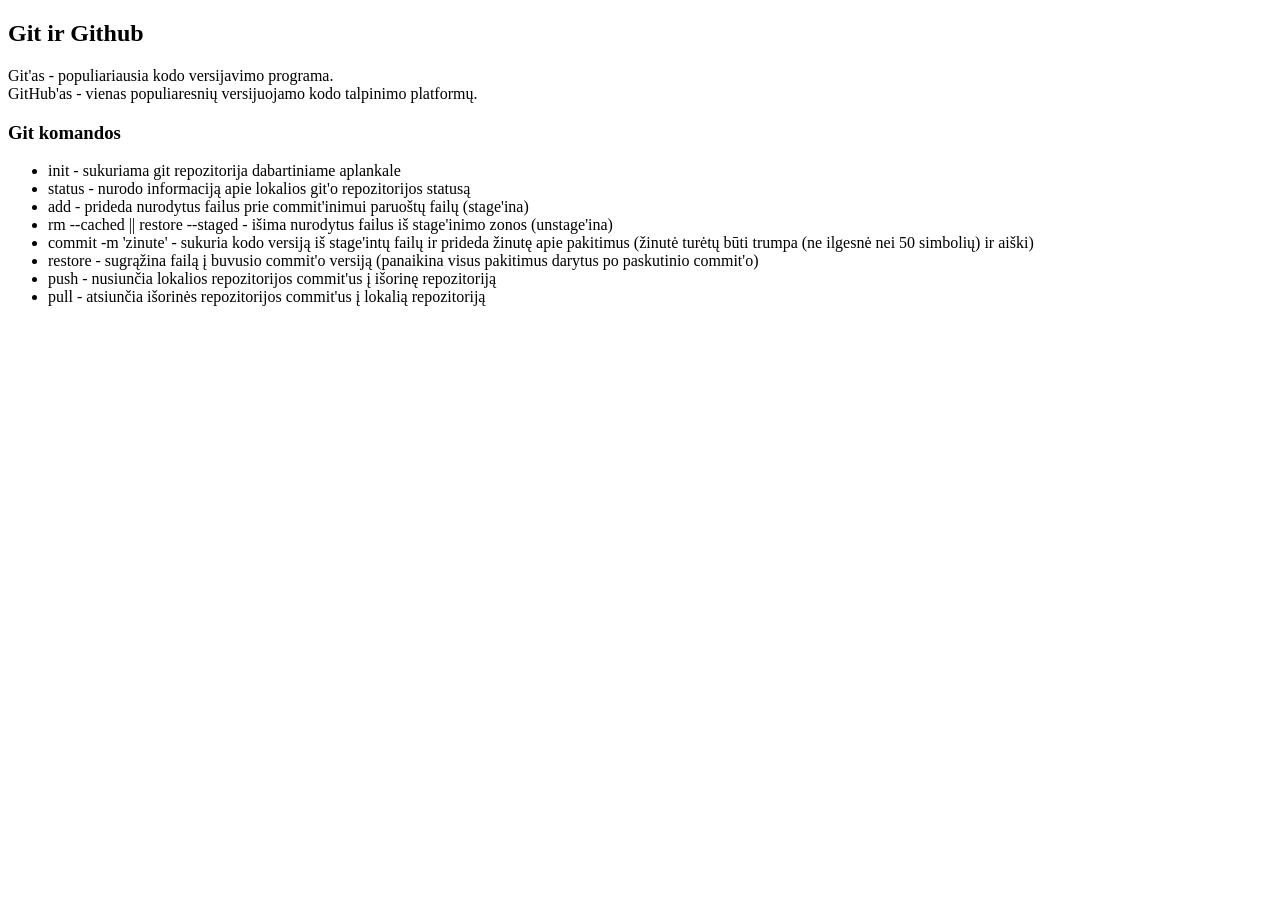
==== 44 paskaita - 07.01 - Git ir Github/index.html @ 32126264 "zinute" ====
<!DOCTYPE html>
<html lang="en">
<head>
  <meta charset="UTF-8">
  <meta name="viewport" content="width=device-width, initial-scale=1.0">
  <title>44 paskaita - Git ir Github</title>
</head>
<body>
  <header></header>
  <main>
    <section>
      <h1>Git ir Github</h1>
      <p>
        Git'as - populiariausia kodo versijavimo programa.<br>
        GitHub'as - vienas populiaresnių versijuojamo kodo talpinimo platformų.
      </p>
      <h3>Git komandos</h3>
      <ul>
        <li>init - sukuriama git repozitorija dabartiniame aplankale</li>
        <li>status - nurodo informaciją apie lokalios git'o repozitorijos statusą</li>
        <li>add - prideda nurodytus failus prie commit'inimui paruoštų failų (stage'ina)</li>
        <li>rm --cached || restore --staged - išima nurodytus failus iš stage'inimo zonos (unstage'ina)</li>
        <li>commit -m 'zinute' - sukuria kodo versiją iš stage'intų failų ir prideda žinutę apie pakitimus (žinutė turėtų būti trumpa (ne ilgesnė nei 50 simbolių) ir aiški)</li>
        <li>restore - sugrąžina failą į buvusio commit'o versiją (panaikina visus pakitimus darytus po paskutinio commit'o)</li>
        <li>push - nusiunčia lokalios repozitorijos commit'us į išorinę repozitoriją</li>
        <li>pull - atsiunčia išorinės repozitorijos commit'us į lokalią repozitoriją</li>
      </ul>
    </section>
  </main>
  <footer></footer>
</body>
</html>
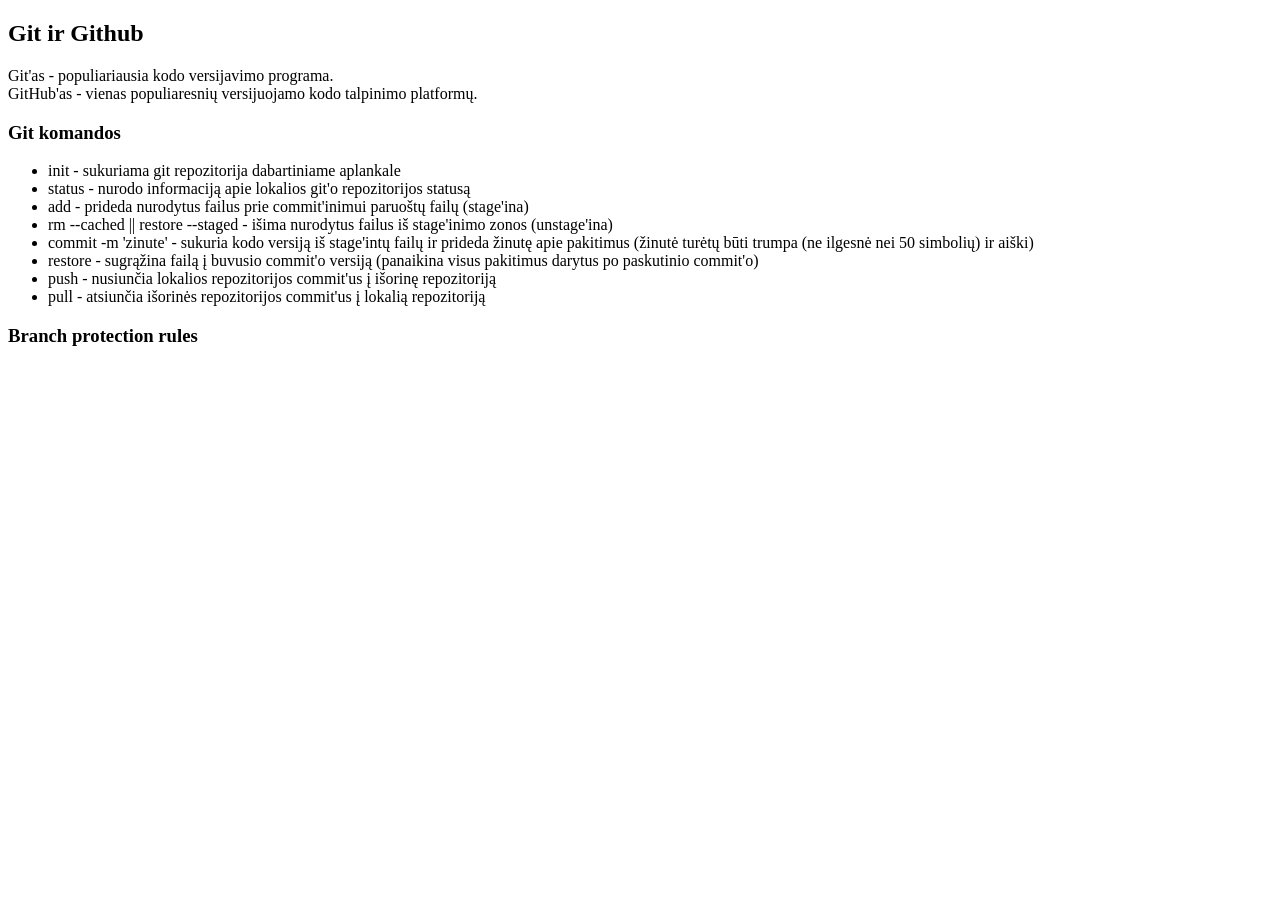
==== commit 24485a4b: "Update index.html" ====
--- a/44 paskaita - 07.01 - Git ir Github/index.html
+++ b/44 paskaita - 07.01 - Git ir Github/index.html
@@ -25,8 +25,9 @@
         <li>push - nusiunčia lokalios repozitorijos commit'us į išorinę repozitoriją</li>
         <li>pull - atsiunčia išorinės repozitorijos commit'us į lokalią repozitoriją</li>
       </ul>
+      <h3>Branch protection rules</h3>
     </section>
   </main>
   <footer></footer>
 </body>
-</html>+</html>
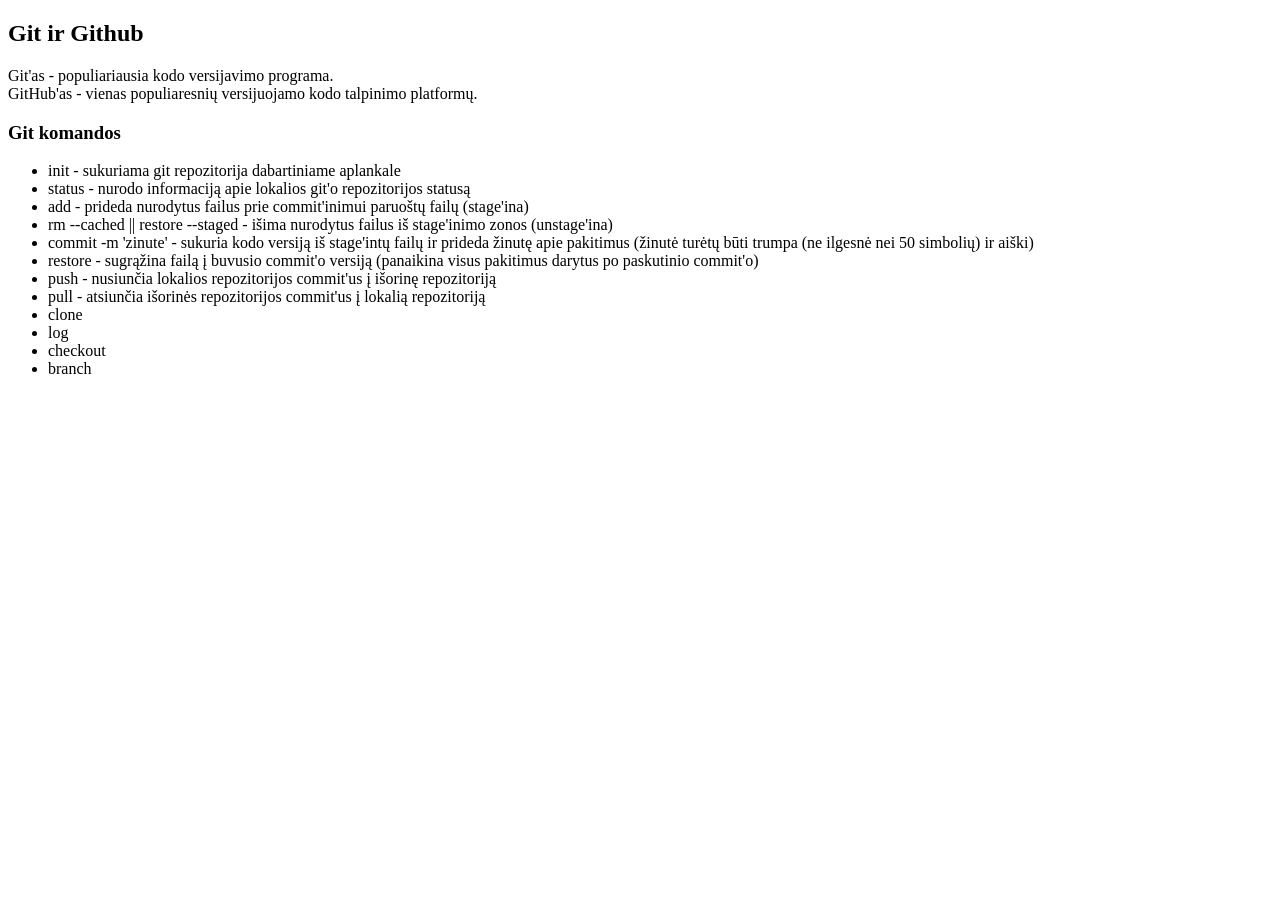
==== commit cc0e8de8: "komandos" ====
--- a/44 paskaita - 07.01 - Git ir Github/index.html
+++ b/44 paskaita - 07.01 - Git ir Github/index.html
@@ -24,10 +24,13 @@
         <li>restore - sugrąžina failą į buvusio commit'o versiją (panaikina visus pakitimus darytus po paskutinio commit'o)</li>
         <li>push - nusiunčia lokalios repozitorijos commit'us į išorinę repozitoriją</li>
         <li>pull - atsiunčia išorinės repozitorijos commit'us į lokalią repozitoriją</li>
-      </ul>
-      <h3>Branch protection rules</h3>
+        <li>clone</li>
+        <li>log</li>
+        <li>checkout</li>
+        <li>branch</li>
+      </ul> 
     </section>
   </main>
   <footer></footer>
 </body>
-</html>
+</html>
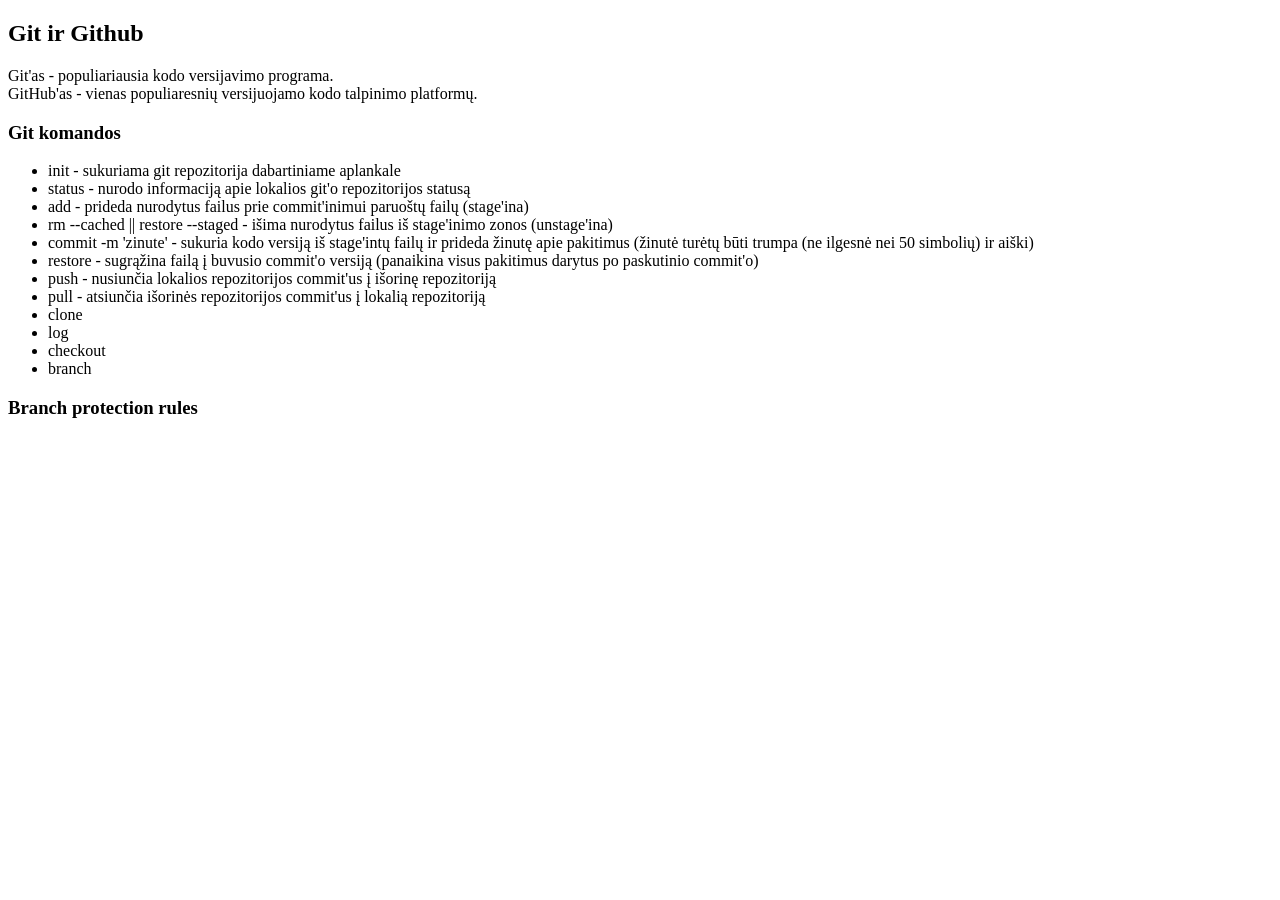
==== commit cdc54d26: "Merge branch 'main' of https://github.com/BanRokas/git-ir-github" ====
--- a/44 paskaita - 07.01 - Git ir Github/index.html
+++ b/44 paskaita - 07.01 - Git ir Github/index.html
@@ -28,9 +28,10 @@
         <li>log</li>
         <li>checkout</li>
         <li>branch</li>
-      </ul> 
+      </ul>
+      <h3>Branch protection rules</h3>
     </section>
   </main>
   <footer></footer>
 </body>
-</html>+</html>
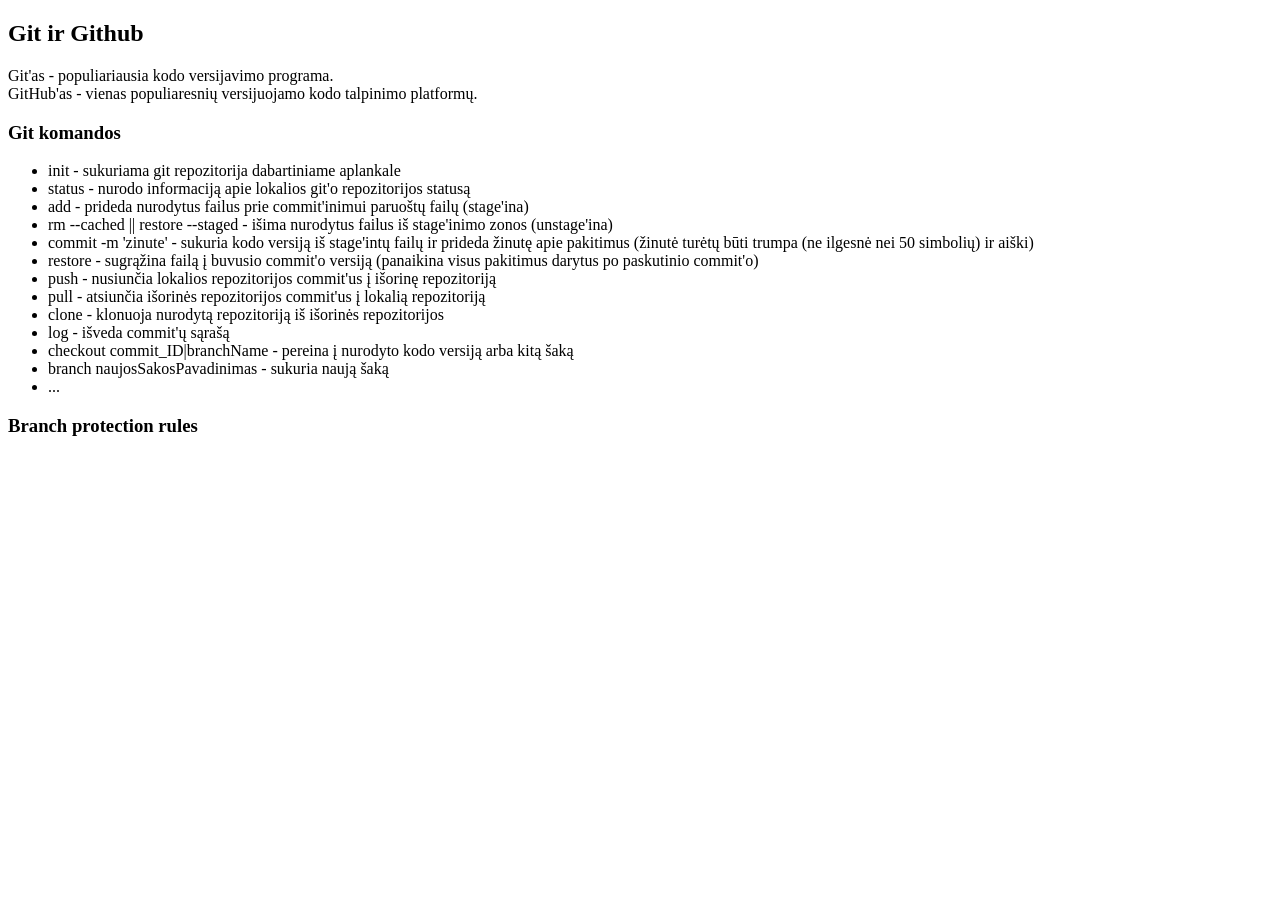
==== commit 3659f59e: "kitos komandos" ====
--- a/44 paskaita - 07.01 - Git ir Github/index.html
+++ b/44 paskaita - 07.01 - Git ir Github/index.html
@@ -24,10 +24,11 @@
         <li>restore - sugrąžina failą į buvusio commit'o versiją (panaikina visus pakitimus darytus po paskutinio commit'o)</li>
         <li>push - nusiunčia lokalios repozitorijos commit'us į išorinę repozitoriją</li>
         <li>pull - atsiunčia išorinės repozitorijos commit'us į lokalią repozitoriją</li>
-        <li>clone</li>
-        <li>log</li>
-        <li>checkout</li>
-        <li>branch</li>
+        <li>clone - klonuoja nurodytą repozitoriją iš išorinės repozitorijos</li>
+        <li>log - išveda commit'ų sąrašą</li>
+        <li>checkout commit_ID|branchName - pereina į nurodyto kodo versiją arba kitą šaką</li>
+        <li>branch naujosSakosPavadinimas - sukuria naują šaką</li>
+        <li>...</li>
       </ul>
       <h3>Branch protection rules</h3>
     </section>
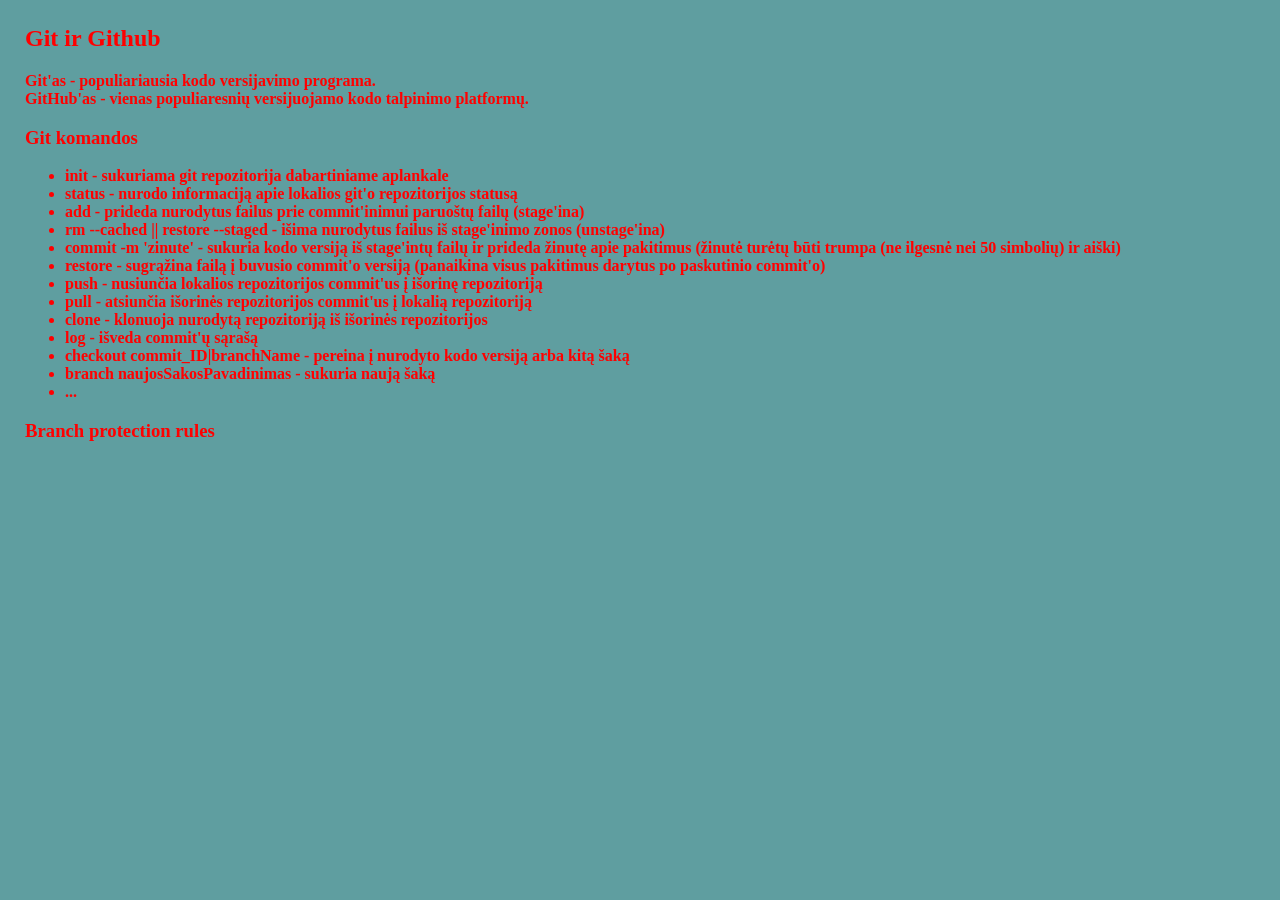
==== commit a17189f3: "stilizavau" ====
--- a/44 paskaita - 07.01 - Git ir Github/index.html
+++ b/44 paskaita - 07.01 - Git ir Github/index.html
@@ -4,6 +4,7 @@
   <meta charset="UTF-8">
   <meta name="viewport" content="width=device-width, initial-scale=1.0">
   <title>44 paskaita - Git ir Github</title>
+  <link rel="stylesheet" href="./main.css">
 </head>
 <body>
   <header></header>
--- a/44 paskaita - 07.01 - Git ir Github/main.css
+++ b/44 paskaita - 07.01 - Git ir Github/main.css
@@ -0,0 +1,6 @@
+body{
+  margin: 25px;
+  background-color: cadetblue;
+  color: red;
+  font-weight: bold;
+}
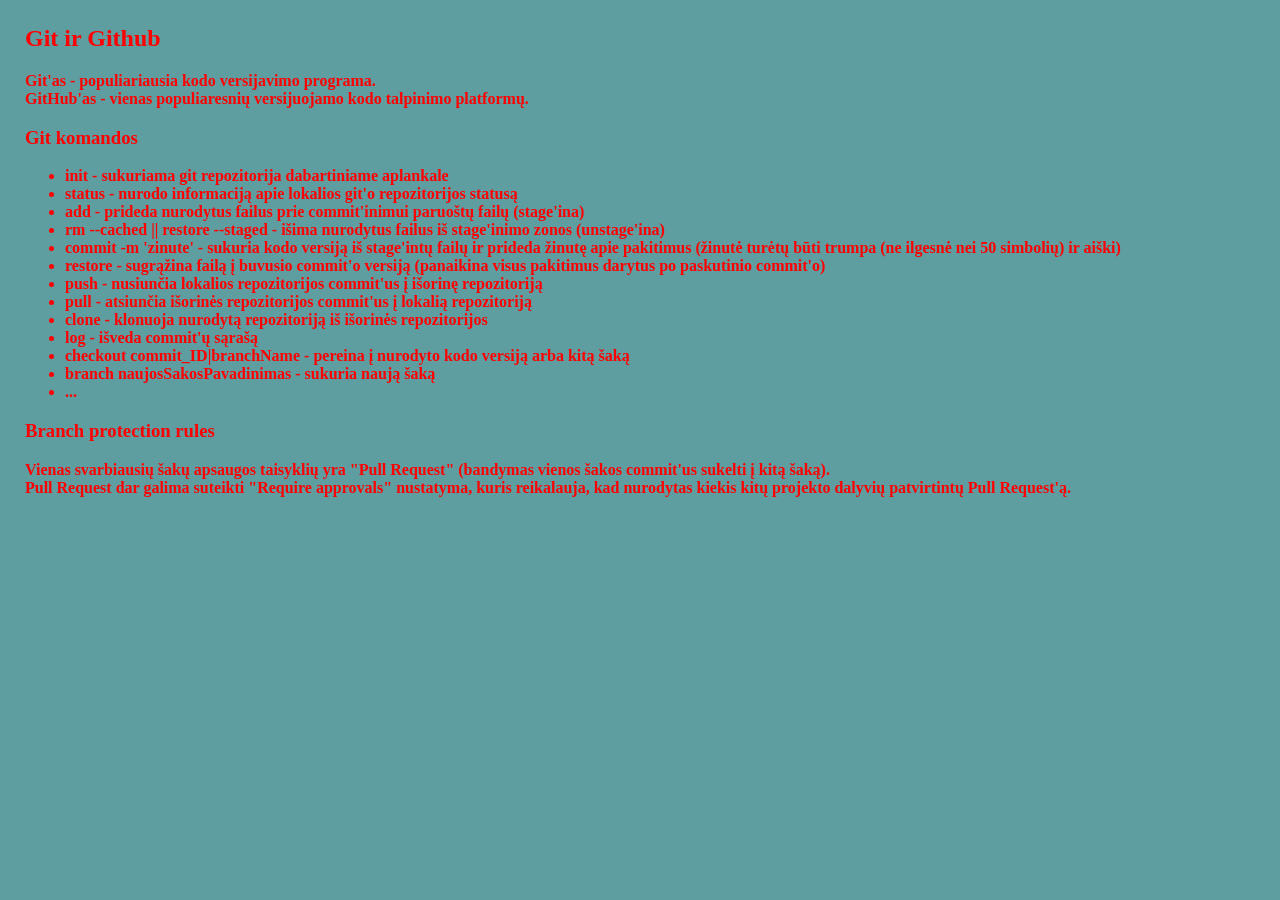
==== commit dd9ada9c: "branch prot rules" ====
--- a/44 paskaita - 07.01 - Git ir Github/index.html
+++ b/44 paskaita - 07.01 - Git ir Github/index.html
@@ -32,6 +32,10 @@
         <li>...</li>
       </ul>
       <h3>Branch protection rules</h3>
+      <p>
+        Vienas svarbiausių šakų apsaugos taisyklių yra "Pull Request" (bandymas vienos šakos commit'us sukelti į kitą šaką).<br>
+        Pull Request dar galima suteikti "Require approvals" nustatyma, kuris reikalauja, kad nurodytas kiekis kitų projekto dalyvių patvirtintų Pull Request'ą.
+      </p>
     </section>
   </main>
   <footer></footer>
